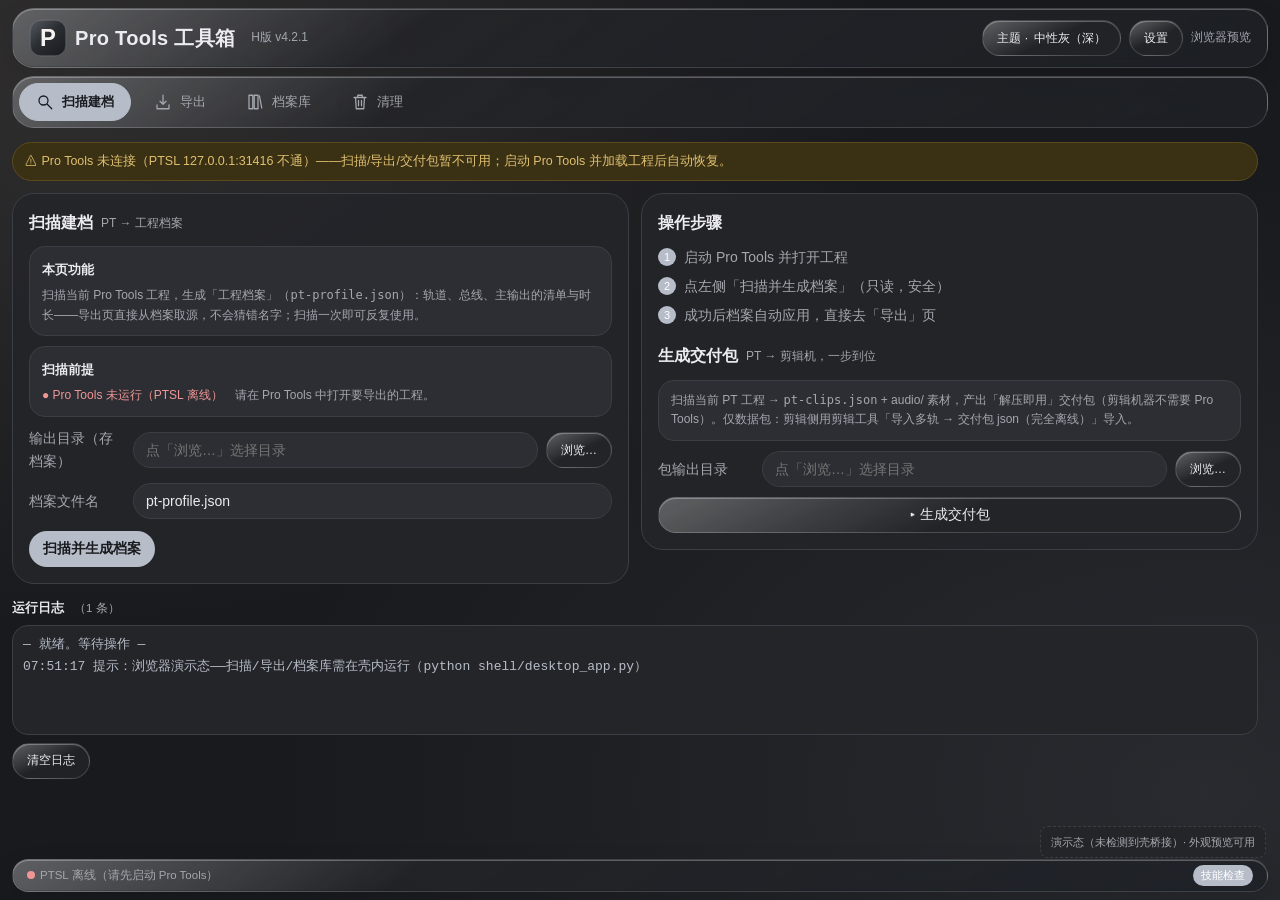
==== web/index.html @ 48483f7a "Prepare independent project" ====
<!DOCTYPE html>
<html lang="zh-CN" data-mode="dark" data-style="glass">
<head>
<meta charset="UTF-8">
<meta name="viewport" content="width=device-width, initial-scale=1">
<title>Pro Tools 工具箱 — v4 HTML 版（阶段 B）</title>
<link rel="icon" href="assets/logos/p.ico">
<link rel="stylesheet" href="assets/style.css">
</head>
<body>
<div class="blob b1"></div><div class="blob b2"></div><div class="blob b3"></div>

<!-- ① 头部卡：54px、单色强调线、右侧风格/主题切换 -->
<header class="hero">
  <img class="logo brand-mark" src="assets/logos/p.svg" alt="P">
  <h1>Pro Tools 工具箱</h1><span class="ver">H版 v4.2.1</span>
  <div class="spacer"></div>
  
  <button type="button" class="mode-sw" id="modeSw" title="切换主题">主题 · <span id="modeLabel">中性灰（深）</span></button>
</header>

<!-- ② 页签行 -->
<nav class="tabs">
  <button type="button" class="tab on" id="tab-scan"><svg class="icon" viewBox="0 0 24 24" aria-hidden="true"><circle cx="10" cy="10" r="6"/><path d="m15 15 6 6"/></svg>扫描建档</button>
  <button type="button" class="tab" id="tab-export"><svg class="icon" viewBox="0 0 24 24" aria-hidden="true"><path d="M12 3v12m-4-4 4 4 4-4M4 16v5h16v-5"/></svg>导出</button>
  <button type="button" class="tab" id="tab-library"><svg class="icon" viewBox="0 0 24 24" aria-hidden="true"><path d="M4 3h5v18H4zM11 3h5v18h-5zM18 4l3 16"/></svg>档案库</button>
  <button type="button" class="tab" id="tab-clean"><svg class="icon" viewBox="0 0 24 24" aria-hidden="true"><path d="M4 6h16M9 6V3h6v3M6 6l1 15h10l1-15M10 10v7m4-7v7"/></svg>清理</button>
</nav>

<main>
  <div class="warn" id="warnBar">⚠ Pro Tools 未连接（PTSL 127.0.0.1:31416 不通）——扫描/导出/交付包暂不可用；启动 Pro Tools 并加载工程后自动恢复。</div>

  <!-- ══════════ 页 1：扫描建档 ══════════ -->
  <section class="page on" id="page-scan">
    <div class="cols">
      <section class="card px-hl">
        <h2>扫描建档 <span class="tag">PT → 工程档案</span></h2>
        <div class="inner" style="margin-bottom:10px">
          <b style="font-size:12.5px">本页功能</b>
          <div style="font-size:12px;color:var(--dim);margin-top:4px">
            扫描当前 Pro Tools 工程，生成「工程档案」（<code>pt-profile.json</code>）：轨道、总线、主输出的清单与时长——导出页直接从档案取源，不会猜错名字；扫描一次即可反复使用。</div>
        </div>
        <div class="inner" style="margin-bottom:10px">
          <b style="font-size:12.5px">扫描前提</b>
          <div style="font-size:12px;color:var(--dim);margin-top:4px">
            <span style="color:var(--red)">● Pro Tools 未运行（PTSL 离线）</span>　请在 Pro Tools 中打开要导出的工程。</div>
        </div>
        <div class="field">
          <label>输出目录（存档案）</label>
          <input type="text" id="outDir" value="" placeholder="点「浏览…」选择目录">
          <button class="btn ghost sm" id="btnBrowse">浏览…</button>
        </div>
        <div class="field">
          <label>档案文件名</label>
          <input type="text" id="profName" value="pt-profile.json">
        </div>
        <div style="margin-top:12px;display:flex;gap:10px">
          <button class="btn primary" id="btnScan"> 扫描并生成档案</button>
          <button class="btn ghost" id="btnStop" style="display:none">■ 中止</button>
        </div>
      </section>
      <section class="card px-hl">
        <h2>操作步骤</h2>
        <ol class="steps">
          <li>启动 Pro Tools 并打开工程</li>
          <li>点左侧「扫描并生成档案」（只读，安全）</li>
          <li>成功后档案自动应用，直接去「导出」页</li>
        </ol>
        <h2 style="margin-top:16px">生成交付包 <span class="tag">PT → 剪辑机，一步到位</span></h2>
        <div class="inner" style="font-size:12px;color:var(--dim)">
          扫描当前 PT 工程 → <code>pt-clips.json</code> + audio/ 素材，产出「解压即用」交付包（剪辑机器不需要 Pro Tools）。仅数据包：剪辑侧用剪辑工具「导入多轨 → 交付包 json（完全离线）」导入。
        </div>
        <div class="field" style="margin-top:10px">
          <label>包输出目录</label>
          <input type="text" id="pkgDir" value="" placeholder="点「浏览…」选择目录">
          <button class="btn ghost sm" id="btnPkgBrowse">浏览…</button>
        </div>
        <button class="btn ghost" id="btnDeliver" style="width:100%">▸ 生成交付包</button>
      </section>
    </div>
  </section>

  <!-- ══════════ 页 2：导出 ══════════ -->
  <section class="page" id="page-export">
    <div class="cols eq">
      <section class="card px-hl">
        <h2>① 档案与源 <span class="tag">从档案取源，不猜名字</span></h2>
        <div class="field">
          <label>工程档案</label>
          <input type="text" id="expProfilePath" value="" placeholder="浏览选择 或 在「档案库」页点选加载">
          <button class="btn ghost sm" id="expBrowseProfile">浏览…</button>
        </div>
        <div class="inner" id="expProfileInfo" style="font-size:12px;color:var(--dim);margin-bottom:10px">尚未加载档案</div>
        <b style="font-size:12.5px">源（轨道）</b>
        <span id="srcCount" style="font-size:11.5px;color:var(--faint);margin-left:8px">已选 0 / 0 轨</span>
        <div style="margin:6px 0;display:flex;gap:8px">
          <button class="btn ghost sm" id="btnAll">全选</button>
          <button class="btn ghost sm" id="btnNone">清空</button>
          <button class="btn ghost sm" id="btnExcluded" title="被剔除空轨（可加回）">被剔除的 0 条 ▸</button>
        </div>
        <div class="tbl-wrap" id="trackTbl"><div class="empty">（加载档案后列出轨道）</div></div>
      </section>
      <section class="card px-hl">
        <h2>② 模式与参数</h2>
        <b style="font-size:12.5px">导出模式</b>
        <div class="modes" style="margin:6px 0 10px">
          <label class="check"><input type="checkbox" id="mdMix" checked><span><b>mix</b> — 整轨混音</span></label>
          <label class="check"><input type="checkbox" id="mdBus"><span><b>bus</b> — 按总线分轨</span></label>
          <label class="check"><input type="checkbox" id="mdStem"><span><b>stem</b> — 分轨（STEM）</span></label>
          <label class="check"><input type="checkbox" id="mdTrack"><span><b>track</b> — 逐轨</span></label>
        </div>
        <label class="check"><input type="checkbox" id="mdStemAux"><span>STEM 附带辅助轨（aux）</span></label>
        <label class="check"><input type="checkbox" id="mdExcludeEmpty" checked><span>排除空轨</span></label>
        <div class="field"><label>工程会话（.ptx）</label><input type="text" id="expSession" placeholder="按需填写，用于时长/视频联动"></div>
        <div class="field"><label>时间码范围</label>
          <input type="text" id="expStart" value="00:00:00:00" placeholder="HH:MM:SS:FF 必填" style="flex:1">
          <input type="text" id="expEnd" placeholder="HH:MM:SS:FF 必填（>开始）" style="flex:1">
        </div>
        <div class="field"><label>视频联动</label>
          <button class="btn ghost sm" id="btnVideoDetect" title="按 .ptx 所在目录树检索视频，自动填结束时间码">⏱ 从工程视频自动填</button>
          <span style="font-size:11.5px;color:var(--dim)">余量
            <input type="text" id="expMargin" value="0" style="width:52px;padding:4px 6px;flex:none"> 秒
            <span style="color:var(--faint)">（结束 = 视频时长 + 余量）</span></span>
        </div>
        <div class="field"><label>采样率 / 位深</label>
          <select id="expSr"><option value="">默认</option><option>44100</option><option>48000</option><option>96000</option></select>
          <select id="expBd"><option value="">默认</option><option>16</option><option>24</option><option>32</option></select>
          <select id="expFmt">
            <option value="interleaved">立体声/多声道 · 保留原宽度（每轨 1 个文件）</option>
            <option value="multiple-mono">多单声道 · 立体声拆成 L/R 两个文件</option>
            <option value="mono">单声道文件 · 立体声轨会被合并降混</option>
          </select>
        </div>
        <div class="field"><label>输出目录</label>
          <input type="text" id="expOutDir" value="" placeholder="点「浏览…」选择目录">
          <button class="btn ghost sm" id="expBrowseOut">浏览…</button>
        </div>
        <div style="margin-top:12px;display:flex;gap:10px">
          <button class="btn ghost" id="btnPreview">▸ 预览命令（dry-run）</button>
          <button class="btn primary" id="btnExport">⬇ 开始导出</button>
        </div>
        <div class="note">导出走后台进程，日志见下方；完成后输出根自动记入「档案库 → 导出历史」。</div>
      </section>
    </div>
  </section>

  <!-- ══════════ 页 3：档案库 ══════════ -->
  <section class="page" id="page-library">
    <section class="card px-hl">
      <h2>档案库 <span class="tag">档案目录平铺管理：搜索 / 加载 / 删除（回收站）</span></h2>
      <div class="field"><label>档案目录</label>
        <span id="libDir" style="flex:1;font-size:12px;color:var(--dim)">（未设置）</span>
      </div>
      <div style="display:flex;gap:10px;align-items:center;margin:8px 0">
        <input type="text" class="search" id="libSearch" placeholder="搜索档案文件名…">
        <button class="btn ghost sm" id="libRefresh">刷新</button>
        <div style="flex:1"></div>
        <button class="btn ghost sm" id="libOpenDir">打开目录</button>
        <button class="btn danger sm" id="libDelete">✗ 删除（回收站）</button>
      </div>
      <div class="tbl-wrap" style="max-height:260px" id="libWrap"><div class="empty">（加载中…）</div></div>
      <h2 style="margin-top:16px">导出历史 <span class="tag">输出根里的工程文件夹（双击打开）</span></h2>
      <div class="tbl-wrap" style="max-height:180px" id="histWrap"><div class="empty">（加载中…）</div></div>
    </section>
  </section>

  <!-- ══════════ 页 4：清理 ══════════ -->
  <section class="page" id="page-clean">
    <div class="warn" style="background:#b00;color:#fff;border-color:#b00">危险操作说明：清理会按档案轨道清单删除输出目录中的中间产物——请先确认档案正确。</div>
    <section class="card px-hl">
      <h2>清理目标 <span class="tag">以当前加载档案的轨道清单为参照</span></h2>
      <div class="inner" style="margin-bottom:10px;font-size:12px;color:var(--dim)">
        · 清理动作在导出完成后按需执行；<br>
        · 中间文件默认移入备份子目录，不直接硬删；<br>
        · 本页清单随「扫描建档 / 档案库」页加载的档案实时刷新。
      </div>
      <div class="tbl-wrap" id="cleanTbl"><div class="empty">（尚未加载档案）</div></div>
    </section>
  </section>

  <!-- ⑤ 日志区（全局共用） -->
  <div class="logwrap">
    <div class="loghead">
      <b>运行日志</b><span class="cnt" id="logCnt">（0 条）</span>
      <div class="spacer"></div>
      <span style="font-size:11px;color:var(--faint)">耗时操作在后台执行，请留意底部状态</span>
    </div>
    <div class="log" id="log"><div class="info">— 就绪。等待操作 —</div></div>
    <div class="log-actions">
      <button class="btn ghost sm" id="btnClear">清空日志</button>
    </div>
  </div>
</main>

<!-- ⑥ 状态条 -->
<footer class="status">
  <span><span class="dot off" id="ptslDot"></span><span id="ptslText">PTSL 离线（请先启动 Pro Tools）</span></span>
  <div class="spacer"></div>
  <span class="badge" id="skillBadge">技能检查</span>
</footer>

<div class="demo-tip" id="demoTip" style="display:none">演示态（未检测到壳桥接）· 外观预览可用</div>

<!-- B2 补齐：通用小窗（被剔除轨道 / 多视频选择） -->
<div class="modal-mask" id="modalMask" style="display:none">
  <div class="modal" id="modalBox"></div>
</div>

<script src="js/i18n.js"></script>
<script src="js/preferences.js"></script>
<script src="js/app.js"></script>
<script src="js/glass-tuner.js"></script>
</body>
</html>
---- web/assets/style.css ----
/* H v4.2.0: 制作结算台同源主题与液态玻璃，单一材质。 */
:root[data-mode="dark"]{color-scheme:dark;--bg:#191a1e;--backdrop:#191a1e;--surface:#242529;--border:#3c3e45;--fg:#ececf0;--dim:#a5a7af;--faint:#a5a7af;--head:#242529;--sel:#2d2e33;--log:#242529;--input:#2d2e33;--accent:#b6bdc9;--accent-d:#b6bdc9;--accent-border:#b6bdc9;--blue:#b6bdc9;--red:#ef9696;--green:#93c9ae;--win-border:#3c3e45;--glow:#d8c3a8;--btn-primary-fg:#191a1e;}
:root[data-mode="claude"]{color-scheme:light;--bg:#f2efe8;--backdrop:#f2efe8;--surface:#faf8f4;--border:#d8d1c6;--fg:#25231f;--dim:#575149;--faint:#575149;--head:#faf8f4;--sel:#f0ece5;--log:#faf8f4;--input:#f0ece5;--accent:#80523f;--accent-d:#80523f;--accent-border:#80523f;--blue:#80523f;--red:#ab4740;--green:#287a54;--win-border:#d8d1c6;--glow:#a8694c;--btn-primary-fg:#fff;}
:root[data-mode="warm"]{color-scheme:dark;--bg:#201d1b;--backdrop:#201d1b;--surface:#292523;--border:#443c36;--fg:#ede5de;--dim:#b3a79d;--faint:#b3a79d;--head:#292523;--sel:#302b28;--log:#292523;--input:#302b28;--accent:#c7aa95;--accent-d:#c7aa95;--accent-border:#c7aa95;--blue:#c7aa95;--red:#ef9696;--green:#93c9ae;--win-border:#443c36;--glow:#c7aa95;--btn-primary-fg:#201d1b;}
:root[data-mode="ocean"]{color-scheme:dark;--bg:#1a222b;--backdrop:#1a222b;--surface:#232c36;--border:#3c4856;--fg:#e5edf5;--dim:#a0afbf;--faint:#a0afbf;--head:#232c36;--sel:#29323c;--log:#232c36;--input:#29323c;--accent:#afc1d5;--accent-d:#afc1d5;--accent-border:#afc1d5;--blue:#afc1d5;--red:#ef9696;--green:#93c9ae;--win-border:#3c4856;--glow:#afc1d5;--btn-primary-fg:#1a222b;}

:root{--radius:22px;--btn-radius:999px;--btn-border:0;--btn-primary-bg:var(--accent);--card-bg:var(--surface);--card-border:1px solid var(--border);--card-shadow:none;--glass-blur:6px;--material-opacity:82%;--material-radius:22px;--material-edge:color-mix(in srgb,var(--fg) 16%,transparent);--material-shine:rgba(255,255,255,.28);--material-shade:rgba(10,18,30,.18);--material-shadow:inset 0 1px 0 var(--material-shine),inset 0 -1px 0 var(--material-shade),0 8px 24px rgba(0,0,0,.12);--material-clear:color-mix(in srgb,var(--surface) var(--material-opacity),transparent);--glass-blob-display:none}
:root[data-mode="claude"]{--material-shine:rgba(255,255,255,.86);--material-shade:rgba(92,78,58,.10)}
* { box-sizing:border-box; margin:0; padding:0; }
html, body { height:100%; }
body {
  /* 09-30 阶段 0 修复：原来一行写两个颜色值 `var(--backdrop) var(--bg)`，
     违反 CSS 简写规范（一行只能一个颜色值）→ 整条声明被浏览器丢弃，
     body 一直是纯白 → 玻璃卡片糊在白底上完全看不出效果。 */
  background:var(--backdrop); color:var(--fg);
  font:15px/1.65 "Microsoft YaHei UI","Microsoft YaHei","Segoe UI",sans-serif;
  display:flex; flex-direction:column; overflow:hidden;
  transition:none;
}
.blob { display:var(--glass-blob-display, none); opacity:var(--blob-opacity, 1);
        position:fixed; border-radius:50%;
        filter:blur(42px); pointer-events:none; z-index:0; }
.blob.b1 { width:240px; height:240px; top:6%; left:4%; background:var(--blob1); }
.blob.b2 { width:200px; height:200px; top:40%; right:2%; background:var(--blob2); }
.blob.b3 { width:220px; height:220px; bottom:-6%; left:30%; background:var(--blob3); }

/* ① 头部卡 54px */
header.hero { position:relative; z-index:1; display:flex; align-items:center; gap:12px;
  height:54px; padding:0 16px; background:var(--head);
  border-bottom:2px solid var(--accent); flex:none; }
.hero .logo { width:30px; height:30px; border-radius:calc(var(--radius) / 2); background:var(--accent);
  display:grid; place-items:center; color:#fff; font-weight:700; font-size:14px; }
.hero h1 { font-size:16px; font-weight:700; letter-spacing:.3px; }
.hero .ver { color:var(--dim); font-size:11.5px; margin-left:8px; }
.hero .spacer { flex:1; }
.seg { display:flex; border:1px solid var(--border); border-radius:calc(var(--btn-radius) + 2px);
       overflow:hidden; background:var(--input); }
.seg button { border:0; background:transparent; color:var(--dim); cursor:pointer;
  padding:5px 12px; font:12px/1.4 inherit; transition:.15s; }
.seg button.on { background:var(--accent); color:#fff; font-weight:600; }
.seg button:not(.on):hover { color:var(--fg); background:var(--sel); }
.mode-sw { display:flex; align-items:center; gap:6px; font-size:12px; color:var(--dim); cursor:pointer;
  border:1px solid var(--border); border-radius:calc(var(--btn-radius) + 2px); padding:5px 10px; background:var(--input); }
.mode-sw:hover { color:var(--fg); }

/* ② 页签行 */
nav.tabs { position:relative; z-index:1; display:flex; gap:4px; padding:8px 16px 0; flex:none; }
nav.tabs .tab { padding:7px 16px; font-size:13px; color:var(--dim); cursor:pointer;
  border:1px solid transparent; border-bottom:0; border-radius:calc(var(--radius) + 2px) calc(var(--radius) + 2px) 0 0; user-select:none; }
nav.tabs .tab.on { background:var(--surface); color:var(--fg); font-weight:600;
  border-color:var(--border); position:relative; top:1px; }
nav.tabs .tab:not(.on):not(.lock):hover { color:var(--fg); background:var(--sel); }

/* 主区 */
main { position:relative; z-index:1; flex:1; overflow:auto; padding:14px 16px; }
.page { display:none; } .page.on { display:block; }
.warn { display:flex; align-items:center; gap:8px; background:#f6e3b4; color:#6b5310;
  border:1px solid #e3c97a; border-radius:var(--radius); padding:8px 12px; margin-bottom:12px; font-size:12.5px; }
:root:not([data-mode="claude"]) .warn { background:#3a3013; color:#e0c070; border-color:#5a4a1e; }
.cols { display:grid; grid-template-columns:1.35fr 1fr; gap:14px; align-items:start; }
.cols.eq { grid-template-columns:1fr 1fr; }
.card { background:var(--card-bg); border:var(--card-border); border-radius:var(--radius);
  box-shadow:var(--card-shadow); padding:14px 16px; position:relative; overflow:hidden; }
.card h2 { font-size:14px; margin-bottom:10px; display:flex; align-items:center; gap:8px; }
.card h2 .tag { font-size:10.5px; color:var(--faint); font-weight:400; }

:root[data-style="glass"] .card { backdrop-filter:blur(var(--glass-blur, 10px)); -webkit-backdrop-filter:blur(var(--glass-blur, 10px)); }
.inner { background:var(--input); border:1px solid var(--border); border-radius:calc(var(--radius) / 1.5); padding:10px 12px; }
.field { display:flex; align-items:center; gap:10px; margin:10px 0; }
.field label { width:110px; text-align:right; color:var(--dim); font-size:12.5px; flex:none; }
.field input[type=text], .field select, .field textarea { flex:1; background:var(--input); color:var(--fg);
  border:1px solid var(--border); border-radius:calc(var(--radius) / 1.5); padding:7px 10px;
  font:12.5px/1.4 inherit; outline:none; min-width:0; }
.field input[type=text]:focus, .field textarea:focus { border-color:var(--accent); }
.field textarea { resize:vertical; font-family:inherit; }
.btn { border:var(--btn-border); border-radius:var(--btn-radius); cursor:pointer;
  padding:8px 16px; font:13px/1.4 inherit; transition:.15s; }
.btn.primary { background:var(--btn-primary-bg); color:var(--btn-primary-fg); font-weight:600; }

.btn.primary:hover { filter:brightness(1.07); }
.btn.primary:active { transform:translateY(1px); }
.btn.primary:disabled { opacity:.45; cursor:not-allowed; filter:none; }
.btn.ghost { background:var(--input); color:var(--fg); border:1px solid var(--border); }
.btn.ghost:hover { background:var(--sel); }
.btn.danger { background:transparent; color:var(--red); border:1.5px solid var(--red); }
.btn.sm { padding:5px 12px; font-size:12px; }
.steps { counter-reset:s; }
.steps li { list-style:none; counter-increment:s; display:flex; gap:8px; margin:6px 0; font-size:12.5px; color:var(--dim); }
.steps li::before { content:counter(s); flex:none; width:18px; height:18px; border-radius:50%;
  background:var(--accent); color:#fff; font-size:11px; display:grid; place-items:center; margin-top:2px; }
.check { display:flex; align-items:center; gap:8px; margin:6px 0; font-size:12.5px; color:var(--dim); cursor:pointer; }
.modes { display:grid; grid-template-columns:1fr 1fr; gap:4px; }
.note { font-size:11.5px; color:var(--faint); margin-top:8px; }

/* 表格（导出源列表 / 档案库 / re 页裸 table） */
table.grid, .tbl-wrap table { width:100%; border-collapse:collapse; font-size:12.5px; }
table.grid th, .tbl-wrap table th { text-align:left; color:var(--dim); font-weight:600; padding:6px 8px;
  border-bottom:1px solid var(--border); white-space:nowrap; }
table.grid td, .tbl-wrap table td { padding:5px 8px; border-bottom:1px solid var(--border); }
table.grid tr:hover td, .tbl-wrap table tr:hover td { background:var(--sel); }
table.grid tr.sel td { background:var(--sel); }
/* 轨道/条目行（jy 页轨道预览等） */
.trow { padding:6px 10px; font-size:12.5px; border-bottom:1px solid var(--border); }
.trow:hover { background:var(--sel); }
/* 计划表行状态（re 页 renderPlan 的 err/dim/ok） */
.tbl-wrap tr.err td { color:var(--red); }
.tbl-wrap tr.dim td { color:var(--faint); }
.tbl-wrap tr.ok td { color:var(--fg); }
.tbl-wrap { border:1px solid var(--border); border-radius:calc(var(--radius) / 1.5);
  overflow:auto; max-height:300px; background:var(--input); }
.search { background:var(--input); color:var(--fg); border:1px solid var(--border);
  border-radius:calc(var(--radius) / 1.5); padding:6px 10px; font:12.5px/1.4 inherit; outline:none; width:220px; }
.search:focus { border-color:var(--accent); }
.empty { color:var(--faint); font-size:12.5px; padding:18px; text-align:center; }

/* 日志区 */
.logwrap { margin-top:14px; }
.loghead { display:flex; align-items:center; gap:10px; margin-bottom:6px; }
.loghead b { font-size:12.5px; }
.loghead .cnt { color:var(--faint); font-size:11.5px; }
.loghead .spacer { flex:1; }
.log { background:var(--log); border:1px solid var(--border); border-radius:calc(var(--radius) / 1.5);
  height:150px; overflow:auto; padding:8px 10px; font:11.5px/1.7 Consolas,"Courier New",monospace; color:var(--dim); }
.log .ok { color:var(--green); } .log .err { color:var(--red); } .log .info { color:var(--blue); }
.log-actions { display:flex; gap:8px; margin-top:8px; }

/* 状态条 */
footer.status { position:relative; z-index:1; flex:none; display:flex; align-items:center; gap:14px;
  height:30px; padding:0 16px; background:var(--head); border-top:1px solid var(--border);
  font-size:11.5px; color:var(--dim); }
.dot { width:8px; height:8px; border-radius:50%; background:var(--faint); display:inline-block; margin-right:5px; }
.dot.on { background:var(--green); } .dot.off { background:var(--red); }
footer .spacer { flex:1; }
footer .badge { background:var(--accent); color:#fff; border-radius:calc(var(--btn-radius) + 2px);
  padding:2px 8px; font-size:10.5px; }
footer .badge.bad { background:var(--red); }

.demo-tip { position:fixed; right:14px; bottom:42px; z-index:9; font-size:11px; color:var(--faint);
  background:var(--surface); border:1px dashed var(--border); border-radius:8px; padding:6px 10px; }
@media (max-width: 900px) { .cols, .cols.eq { grid-template-columns:1fr; } }

/* ═══ 玻璃微调面板（阶段 0.5 · glass-tuner.js）═══
   按钮插在顶栏 modeSw 旁，只在玻璃档显示（body.gt-on 由 JS 控制）； */
.gt-btn { display:none; align-items:center; gap:6px; font-size:12px; color:var(--dim); cursor:pointer;
  border:1px solid var(--border); border-radius:calc(var(--btn-radius) + 2px); padding:5px 10px;
  background:var(--input); user-select:none; }
.gt-btn:hover { color:var(--fg); }
body.gt-on .gt-btn { display:flex; }
.gt-panel { display:none; position:fixed; top:64px; right:14px; z-index:61; width:280px;
  background:var(--surface); border:1px solid var(--border); border-radius:var(--radius);
  box-shadow:0 10px 34px rgba(0,0,0,0.22); overflow:hidden; }
body.gt-on .gt-panel.open { display:block; }
.gt-head { display:flex; align-items:center; justify-content:space-between; padding:9px 12px;
  background:var(--head); cursor:move; user-select:none; }
.gt-head b { font-size:12.5px; }
.gt-close { cursor:pointer; color:var(--dim); padding:0 4px; }
.gt-close:hover { color:var(--fg); }
.gt-body { padding:6px 12px 12px; }
.gt-row { display:block; font-size:11.5px; color:var(--dim); margin:9px 0 2px; }
.gt-row .gt-val { float:right; color:var(--fg); font-weight:600; }
.gt-row input[type=range] { width:100%; accent-color:var(--accent); margin-top:3px; }
.gt-switches { display:flex; gap:12px; margin:10px 0 2px; font-size:11.5px; color:var(--dim); flex-wrap:wrap; }
.gt-switches label { display:flex; align-items:center; gap:4px; cursor:pointer; }
.gt-switches input { accent-color:var(--accent); }
.gt-actions { display:flex; gap:8px; margin-top:10px; }
.gt-actions button { flex:1; border:1px solid var(--border); background:var(--input); color:var(--fg);
  border-radius:calc(var(--radius) / 1.5); padding:6px 0; font:11.5px/1.3 inherit; cursor:pointer; }
.gt-actions button:hover { background:var(--sel); }
.gt-actions .gt-pri { background:var(--accent); border-color:var(--accent-border); color:#fff; font-weight:600; }
.gt-actions .gt-pri:hover { background:var(--accent-d); }
.gt-note { font-size:10.5px; color:var(--faint); margin-top:8px; }
.gt-note b { color:var(--dim); }

/* ═══ 通用小窗（B2：被剔除轨道 / 多视频选择）═══ */
.modal-mask { position:fixed; inset:0; z-index:70; background:rgba(0,0,0,0.35);
  display:flex; align-items:center; justify-content:center; }
.modal { background:var(--surface); border:1px solid var(--border); border-radius:var(--radius);
  box-shadow:0 16px 44px rgba(0,0,0,0.30); width:470px; max-width:92vw; max-height:80vh;
  display:flex; flex-direction:column; overflow:hidden; }
.modal .m-head { display:flex; justify-content:space-between; align-items:center;
  padding:10px 14px; background:var(--head); font-weight:600; font-size:13px; }
.modal .m-head .m-close { cursor:pointer; color:var(--dim); font-weight:400; }
.modal .m-head .m-close:hover { color:var(--fg); }
.modal .m-body { padding:10px 14px; overflow:auto; font-size:12.5px; }
.modal .m-foot { display:flex; gap:8px; justify-content:flex-end; padding:10px 14px;
  border-top:1px solid var(--border); }
.m-row { display:flex; align-items:center; gap:8px; padding:6px 2px;
  border-bottom:1px solid var(--border); }
.m-row:last-child { border-bottom:0; }
.m-row .m-name { flex:1; overflow:hidden; text-overflow:ellipsis; white-space:nowrap; }
.m-row .m-sub { color:var(--faint); font-size:11px; flex:none; }

/* 2026-10-12：材质控制与阅读底分离，参数可控、输入和日志稳定。 */
input,select,textarea,button{font-family:inherit;font-size:14px}
.field label,.check,.steps li,.note,.empty,.gt-row,.gt-switches,.gt-note,.gt-head b,.gt-actions button{font-size:14px}
.note,.gt-note,.empty{color:var(--dim)}
.log{font-size:13px;background:var(--log);backdrop-filter:none}
.tbl-wrap{background:var(--input);backdrop-filter:none}
.gt-panel{width:min(340px,calc(100vw - 16px));max-height:calc(100dvh - 16px);overflow:auto}
.gt-head{position:sticky;top:0;z-index:1;touch-action:none}
.gt-close{border:0;background:transparent;font:inherit;padding:3px 7px}
.gt-btn{font-family:inherit}.gt-actions button{font-family:inherit;line-height:1.4}
button:focus-visible,input:focus-visible,select:focus-visible,textarea:focus-visible{outline:2px solid var(--accent);outline-offset:3px}
main,.tbl-wrap,.log,.gt-panel{scrollbar-width:thin;scrollbar-color:var(--dim) transparent}
main::-webkit-scrollbar,.tbl-wrap::-webkit-scrollbar,.log::-webkit-scrollbar,.gt-panel::-webkit-scrollbar{width:8px;height:8px}
main::-webkit-scrollbar-thumb,.tbl-wrap::-webkit-scrollbar-thumb,.log::-webkit-scrollbar-thumb,.gt-panel::-webkit-scrollbar-thumb{background:var(--dim);border-radius:999px;border:2px solid transparent;background-clip:padding-box}
main::-webkit-scrollbar-corner,.tbl-wrap::-webkit-scrollbar-corner,.log::-webkit-scrollbar-corner{background:transparent}
:root[data-style="glass"] body.reduce-material .card{background:var(--surface);backdrop-filter:none;-webkit-backdrop-filter:none}
:root[data-style="glass"] body.reduce-material header.hero,:root[data-style="glass"] body.reduce-material footer{background:var(--surface)}
body.reduce-material .blob{display:none}
@media(prefers-reduced-motion:reduce){*,*::before,*::after{transition:none!important;animation:none!important;scroll-behavior:auto!important}}
@supports not (backdrop-filter:blur(1px)){:root[data-style="glass"] .card{background:var(--surface)}}
header.hero,footer{background:var(--bar-bg,var(--head))}
.card h2 .tag{color:var(--dim)}

/* 结算工作台：悬浮操作层、稳定内容层；参数直接连接最终组件。 */
:root[data-style="glass"] body{background:var(--backdrop);background-image:radial-gradient(ellipse at 6% 6%,color-mix(in srgb,var(--glow) var(--material-glow-primary,12%),transparent),transparent 48%),radial-gradient(ellipse at 94% 88%,color-mix(in srgb,var(--accent) var(--material-glow-secondary,10%),transparent),transparent 55%);background-attachment:fixed}
header.hero,nav.tabs,footer.status{background:linear-gradient(145deg,var(--material-shine),transparent 32%,var(--material-shade)),var(--material-clear);border:1px solid var(--material-edge);box-shadow:var(--material-shadow);backdrop-filter:blur(var(--glass-blur)) saturate(115%);-webkit-backdrop-filter:blur(var(--glass-blur)) saturate(115%);border-radius:var(--material-radius)}
header.hero{height:auto;min-height:58px;margin:8px 12px 4px;padding:10px 16px;flex-wrap:wrap;gap:8px}
.hero h1{font-size:20px;font-weight:650}.hero .logo{background:transparent;color:var(--fg);width:26px}.hero .ver{font-size:12px}
nav.tabs{margin:4px 12px;padding:6px;gap:6px;align-items:center;flex-wrap:wrap;z-index:5;box-shadow:inset 0 1px 0 var(--material-shine)}
nav.tabs .tab{border-radius:999px;border:1px solid transparent;top:0;padding:8px 16px;font:14px/1.4 inherit;background:transparent;display:flex;align-items:center;gap:8px;min-height:38px}
nav.tabs .tab.on{background:var(--accent);color:var(--btn-primary-fg);border-color:var(--accent);top:0}
footer.status{margin:0 12px 8px;min-height:32px;height:auto;padding:5px 14px;flex-wrap:wrap}
.icon{display:inline-block;width:18px;height:18px;flex:none;vertical-align:-3px;stroke:currentColor;stroke-width:1.7;fill:none;stroke-linecap:round;stroke-linejoin:round}
main{padding:10px 12px;min-height:0;scrollbar-gutter:stable}
.cols,.cols.eq{grid-template-columns:minmax(0,1fr) minmax(0,1fr);gap:12px}
.cols>.card{min-width:0}.card{padding:16px;border-radius:var(--material-radius);background:color-mix(in srgb,var(--surface) 96%,transparent)}
:root[data-style="glass"] .card{backdrop-filter:none;-webkit-backdrop-filter:none}
.card h2{font-size:16px;flex-wrap:wrap}.card h2 .tag{font-size:12px;line-height:1.5}
.field{flex-wrap:wrap;gap:8px}.field label{text-align:left;width:96px;font-size:14px}
.field input[type=text],.field select,.field textarea{font:14px/1.4 inherit;padding:9px 12px;min-width:80px;border-radius:999px}.field textarea{border-radius:14px}
.btn,.btn.sm,.mode-sw,.gt-btn{font:14px/1.4 inherit;border-radius:999px;padding:8px 14px;min-height:36px}
.btn.ghost,.mode-sw,.gt-btn{background:linear-gradient(155deg,var(--material-shine),transparent 52%),var(--material-clear);color:var(--fg);border:1px solid var(--material-edge);box-shadow:inset 0 1px 0 var(--material-shine)}
.btn.primary{background:var(--accent);color:var(--btn-primary-fg)}
.tbl-wrap,.inner,.log{border-radius:16px}.tbl-wrap table{font-size:14px}.tbl-wrap th,.tbl-wrap td{padding:8px 10px}
input[type=checkbox]{accent-color:var(--accent);width:16px;height:16px;flex:none}
.note{font-size:13px}.log{height:110px}.loghead>span:last-child{display:none}
.gt-panel{width:min(380px,calc(100vw - 16px));max-height:calc(100dvh - 80px);border-radius:22px;box-shadow:inset 0 1px 0 var(--material-shine),0 18px 52px rgba(0,0,0,.22)}
.gt-head{padding:12px 16px}.gt-body{padding:8px 16px 16px}.gt-actions .gt-pri{color:var(--btn-primary-fg)}
.gt-row{color:var(--fg);margin-top:14px}.gt-note{line-height:1.65}.appearance-select{width:100%;margin-top:8px;padding:8px 12px;color:var(--fg);background:var(--input);border:1px solid var(--border);border-radius:999px}
.more-tools{position:relative;margin-left:4px}.more-tools>summary{list-style:none;cursor:pointer;border-radius:999px;padding:8px 16px;min-height:38px}.more-tools>summary::-webkit-details-marker{display:none}
.more-menu{position:absolute;top:calc(100% + 8px);left:0;width:300px;padding:8px;background:var(--surface);border:1px solid var(--border);border-radius:20px;box-shadow:0 12px 32px rgba(0,0,0,.24);z-index:20}
.more-menu .tab{width:100%;flex-wrap:wrap;justify-content:flex-start}.more-menu small{width:100%;font-size:12px;color:var(--dim);text-align:left;padding-left:26px}.more-menu .tab.on small{color:inherit}
.quick-rules{display:flex;flex-wrap:wrap;gap:8px;margin-bottom:12px;align-items:center}.quick-rules span{font-size:13px;color:var(--dim)}
.save-status{font-size:12px;color:var(--dim);max-width:260px}.save-status.error{color:var(--red)}
.gt-theme-label{display:block;font-size:14px;margin:8px 0 12px}
body.reduce-material header.hero,body.reduce-material nav.tabs,body.reduce-material footer.status{background:var(--surface);backdrop-filter:none;-webkit-backdrop-filter:none}
body.reduce-material{background-image:none!important}
body.solid-bars header.hero,body.solid-bars footer.status{background:var(--surface);backdrop-filter:none;-webkit-backdrop-filter:none}
@media(max-width:1100px){.cols,.cols.eq{grid-template-columns:minmax(0,1fr)}.field label{width:100px}.hero .save-status{width:100%;max-width:none}.hero h1{font-size:18px}}
@media(max-width:600px){.hero .ver{display:none}.field label{width:100%;text-align:left}.more-menu{position:fixed;left:12px;right:12px;top:140px;width:auto}nav.tabs .tab{padding:8px 12px}.card{padding:12px}.gt-panel{top:8px!important;max-height:calc(100dvh - 16px)}}
@supports not(backdrop-filter:blur(1px)){header.hero,nav.tabs,footer.status{background:var(--surface)}}

/* Letter-mark family P/J/R; English labels wrap at narrow widths. */
.hero .brand-mark{width:38px;height:38px;object-fit:contain;background:transparent;border-radius:11px}
html[lang="en"] .field label{width:126px;overflow-wrap:anywhere}
html[lang="en"] .more-menu{width:340px}
html[lang="en"] .gt-panel{width:min(400px,calc(100vw - 16px))}
@media(max-width:600px){html[lang="en"] .field label{width:100%}html[lang="en"] .more-menu{width:auto}}

/* Rename tool: two tasks and three always visible supporting entries. */
.naming-nav .nav-gap{flex:1;min-width:16px}.naming-nav .tab.auxiliary{font-size:12px;padding:7px 10px;min-height:36px;color:var(--dim)}
.naming-nav .tab.auxiliary.on{color:var(--btn-primary-fg)}
.format-fields,.format-presets{display:flex;flex-wrap:wrap;gap:6px;margin:6px 0 12px;align-items:center}
.format-fields .btn{font-size:11px;padding:4px 9px;min-height:28px}.legacy-formats{margin-top:12px}.legacy-formats summary{cursor:pointer;font-size:13px;color:var(--dim)}
.naming-nav~main code{overflow-wrap:anywhere}.naming-nav~main h3{font-size:13px;margin:16px 0 8px}.naming-nav~main .inner{margin:8px 0;overflow-wrap:anywhere}
@media(max-width:760px){.naming-nav .nav-gap{flex-basis:100%;height:0;min-width:0}.naming-nav .tab.auxiliary{flex:1;justify-content:center}.naming-nav~main .field label{width:100%;text-align:left}}

.naming-nav~main .field:has(#ftTplRoot) label,.naming-nav~main .field:has(#ftProjectFormat) label,.naming-nav~main .field:has(#ftEpFormat) label,.naming-nav~main .field:has(#cfgProjectFormat) label,.naming-nav~main .field:has(#cfgEpisodeFormat) label{width:100%;text-align:left}

/* Task actions stay at the top of the scrolling work area. */
.naming-nav~main .action-toolbar{position:sticky;top:0;z-index:8;display:flex;align-items:center;gap:12px;flex-wrap:wrap;padding:10px 12px;margin:0 0 14px;background:var(--surface);border:1px solid var(--border);border-radius:16px;box-shadow:0 3px 10px rgba(0,0,0,.12)}
.naming-nav~main .action-buttons{display:flex;gap:8px;flex-wrap:wrap;align-items:center}
.naming-nav~main .toolbar-hint{font-size:12px;color:var(--dim)}
.naming-nav~main .project-details{padding:10px 12px;margin-bottom:12px;border:1px solid var(--border);border-radius:12px}
.naming-nav~main .project-details summary{cursor:pointer;font-size:13px;color:var(--dim)}
.naming-nav~main .project-details[open] summary{margin-bottom:10px;color:var(--fg)}
.naming-nav~main .action-toolbar .btn{min-height:38px}

.naming-nav~main .setting-fold{border:1px solid var(--border);border-radius:12px;padding:10px 12px;margin:10px 0}
.naming-nav~main .setting-fold>summary{display:flex;align-items:center;gap:10px;cursor:pointer;font-size:13px;list-style:none}
.naming-nav~main .setting-fold>summary::before{content:'▸';color:var(--dim);flex:none}
.naming-nav~main .setting-fold[open]>summary::before{content:'▾'}
.naming-nav~main .setting-fold[open]>summary{margin-bottom:12px}
.naming-nav~main .fold-value{margin-left:auto;flex:1;min-width:0;color:var(--dim);text-align:right;white-space:nowrap;text-overflow:ellipsis;overflow:hidden;max-width:60%}
@media(max-width:700px){.naming-nav~main .fold-value{max-width:50%;font-size:11px}}

/* Rename task chrome follows the glass tuner, including selected controls. */
:root[data-style="glass"] body:not(.reduce-material):not(.solid-bars) .naming-nav~main .action-toolbar{background:linear-gradient(145deg,var(--material-shine),transparent 32%,var(--material-shade)),var(--material-clear);border-color:var(--material-edge);box-shadow:var(--material-shadow);backdrop-filter:blur(var(--glass-blur)) saturate(115%);-webkit-backdrop-filter:blur(var(--glass-blur)) saturate(115%)}
:root[data-style="glass"] body:not(.reduce-material):not(.solid-bars) :is(.naming-nav .tab.on,.naming-nav~main .action-toolbar .btn.primary){background:linear-gradient(155deg,var(--material-shine),transparent 52%),color-mix(in srgb,var(--accent) calc(var(--material-opacity) * .30),transparent);color:var(--fg);border:1px solid color-mix(in srgb,var(--accent) 55%,transparent);box-shadow:inset 0 1px 0 var(--material-shine);backdrop-filter:blur(var(--glass-blur));-webkit-backdrop-filter:blur(var(--glass-blur))}
:root[data-style="glass"] body.solid-bars nav.naming-nav{background:var(--surface);backdrop-filter:none;-webkit-backdrop-filter:none}

/* Rename appearance popup uses the same glass scale in every theme. */
:root[data-style="glass"] body:not(.reduce-material):has(.naming-nav) .gt-panel{background:linear-gradient(145deg,var(--material-shine),transparent 32%,var(--material-shade)),var(--material-clear);border-color:var(--material-edge);box-shadow:var(--material-shadow);backdrop-filter:blur(var(--glass-blur)) saturate(115%);-webkit-backdrop-filter:blur(var(--glass-blur)) saturate(115%)}
:root[data-style="glass"] body:not(.reduce-material):has(.naming-nav) .gt-head{background:transparent;border-bottom-color:var(--material-edge)}
:root[data-style="glass"] body:not(.reduce-material):has(.naming-nav) :is(.gt-actions button,.gt-panel .appearance-select){background:var(--material-clear);color:var(--fg);border-color:var(--material-edge)}
:root[data-style="glass"] body:not(.reduce-material):has(.naming-nav) .gt-actions .gt-pri{background:color-mix(in srgb,var(--accent) calc(var(--material-opacity) * .30),transparent);border-color:color-mix(in srgb,var(--accent) 55%,transparent)}
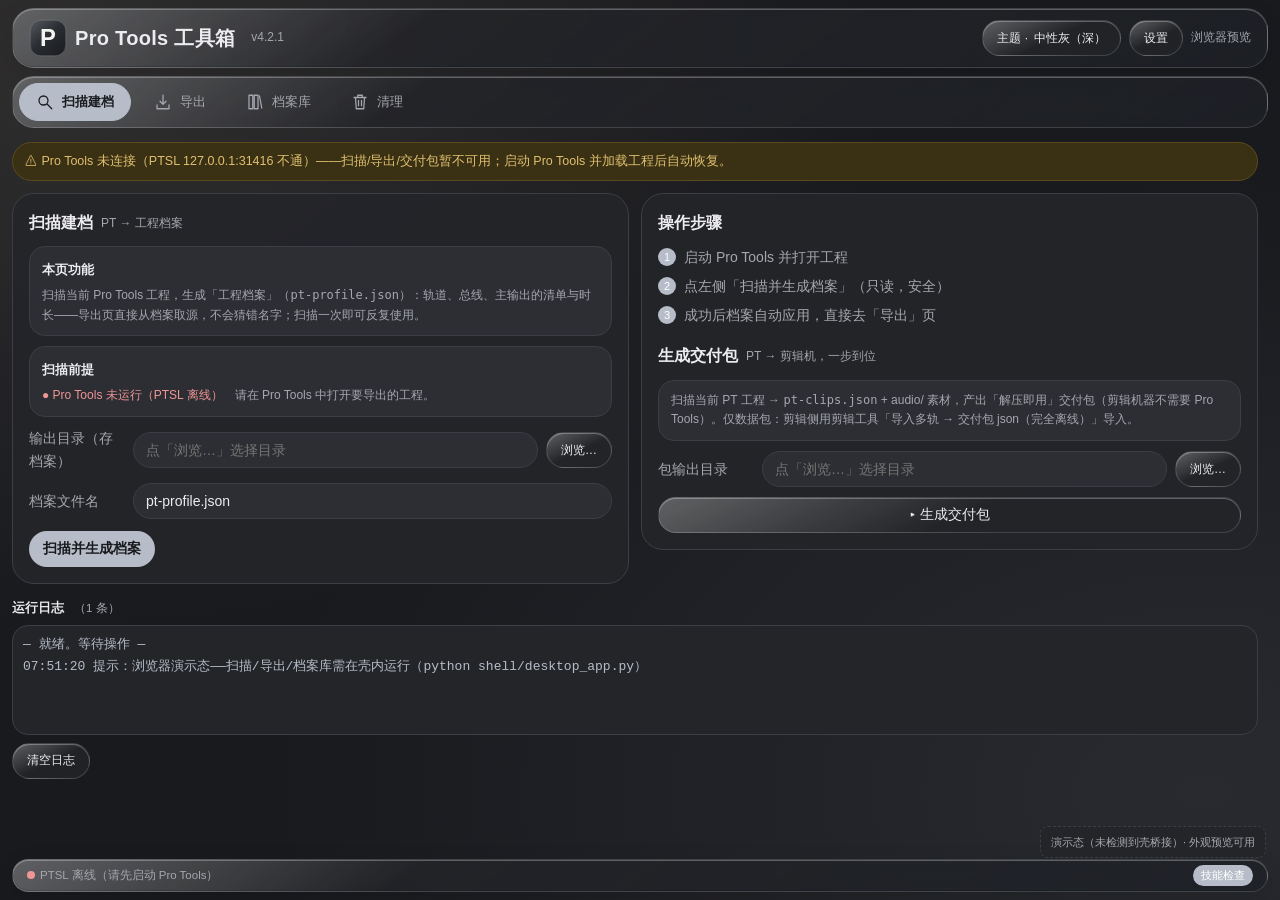
==== commit 8db77166: "chore: 统一界面与打包路径命名，移除 H 版标识" ====
--- a/web/index.html
+++ b/web/index.html
@@ -13,7 +13,7 @@
 <!-- ① 头部卡：54px、单色强调线、右侧风格/主题切换 -->
 <header class="hero">
   <img class="logo brand-mark" src="assets/logos/p.svg" alt="P">
-  <h1>Pro Tools 工具箱</h1><span class="ver">H版 v4.2.1</span>
+  <h1>Pro Tools 工具箱</h1><span class="ver">v4.2.1</span>
   <div class="spacer"></div>
   
   <button type="button" class="mode-sw" id="modeSw" title="切换主题">主题 · <span id="modeLabel">中性灰（深）</span></button>
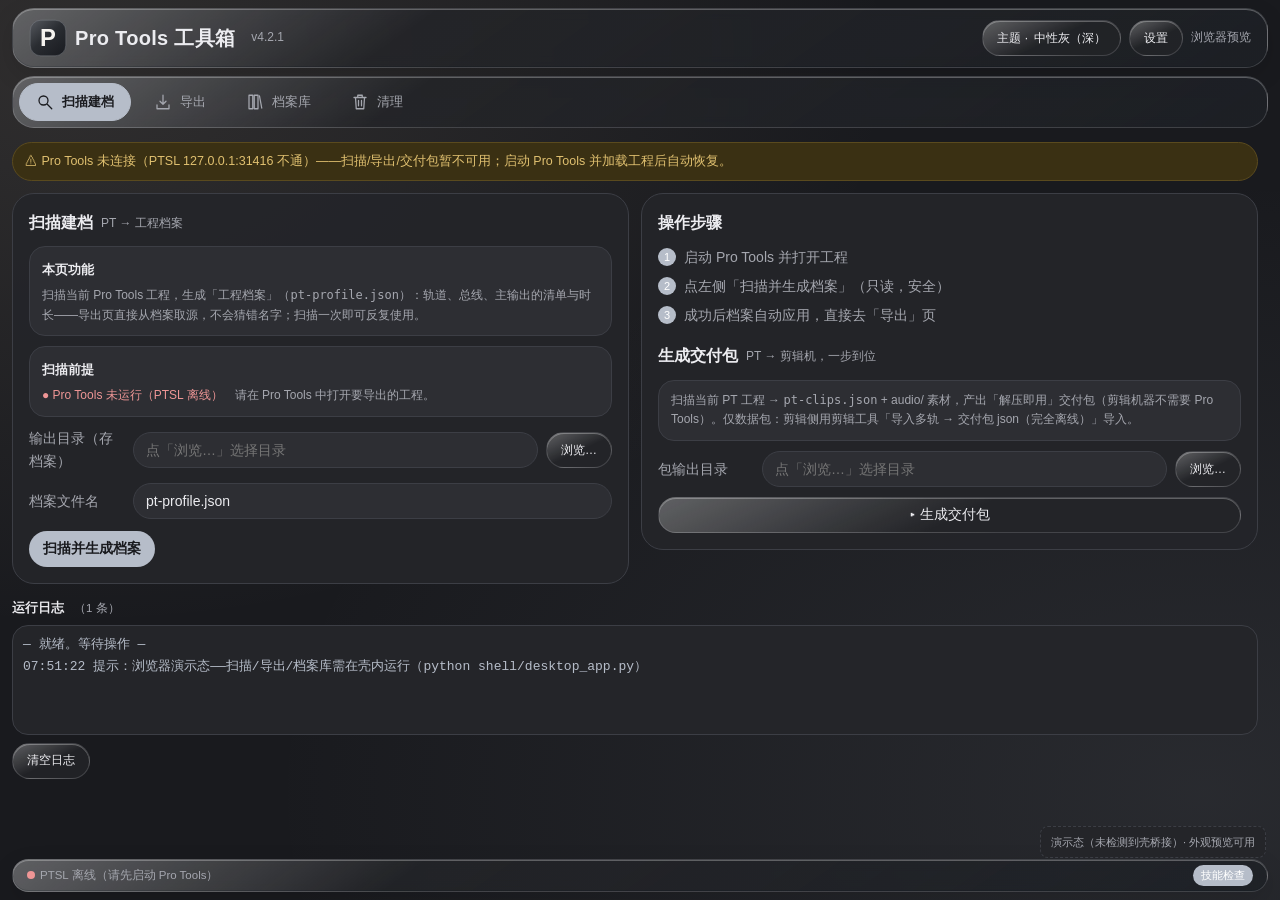
==== commit 3a8e0591: "chore(rename): 清除 JY Tools 的 H 版标识并同步双语出口路径 初始窗口标题：JY Tools H v → JY Tools v；PT 桌面壳同步去掉 H 并改读 tool_v" ====
--- a/web/index.html
+++ b/web/index.html
@@ -3,7 +3,7 @@
 <head>
 <meta charset="UTF-8">
 <meta name="viewport" content="width=device-width, initial-scale=1">
-<title>Pro Tools 工具箱 — v4 HTML 版（阶段 B）</title>
+<title>Pro Tools 工具箱</title>
 <link rel="icon" href="assets/logos/p.ico">
 <link rel="stylesheet" href="assets/style.css">
 </head>
